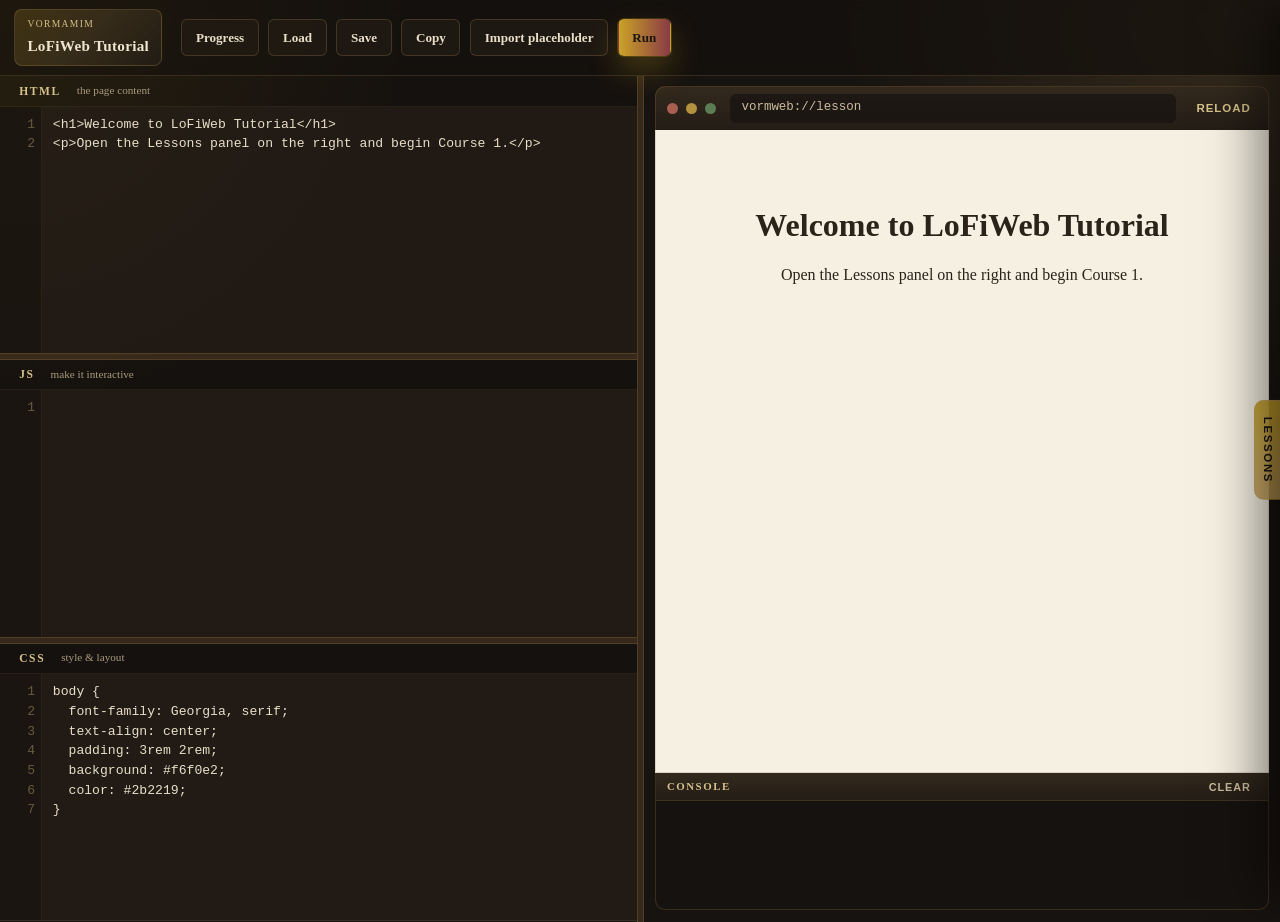
==== ide.html @ 04e34e6d "lofiwebtutorial: self-paced web dev course in a dark-academia IDE Rebuilds the LoFiWeb IDE as a comp" ====
<!DOCTYPE html>
<html lang="en">
<head>
  <meta charset="UTF-8" />
  <meta name="viewport" content="width=device-width, initial-scale=1.0" />
  <title>LoFiWeb Tutorial — the IDE</title>
  <meta name="description" content="The LoFiWeb Tutorial IDE: forty self-paced lessons beside three editors and a live VormWeb preview." />
  <link rel="stylesheet" href="css/style.css" />
</head>
<body class="lofi">
  <!-- ------------------------------------------------------- toolbar --- -->
  <header class="toolbar">
    <a class="brand mini" href="index.html" id="brandHome" title="Back to the landing page">
      <span class="brand-kicker">Vormamim</span>
      <strong>LoFiWeb Tutorial</strong>
    </a>
    <span class="spacer"></span>
    <a class="button button-secondary" href="progress.html" title="See your progress report">Progress</a>
    <button class="button button-secondary" id="loadBtn" title="Open a saved .html page">Load</button>
    <button class="button button-secondary" id="saveBtn" title="Download as a single .html file">Save</button>
    <button class="button button-secondary" id="copyBtn" title="Copy the whole page as one HTML file">Copy</button>
    <button class="button button-secondary" id="placeholderBtn" title="Insert a placeholder image">Import placeholder</button>
    <button class="button button-primary" id="runBtn" title="Refresh the preview (Ctrl+Enter)">Run</button>
    <input type="file" id="fileInput" accept=".html,text/html" hidden />
  </header>

  <!-- ---------------------------------------------------- workspace --- -->
  <main class="workspace" id="workspace">
    <!-- COLUMN 1: three editor rows -->
    <section class="editors" id="editors">
      <div class="editor-row" data-lang="html">
        <div class="editor-head"><span class="dot pink"></span><span class="label">HTML</span>
          <span class="spacer"></span><span class="hint">the page content</span></div>
        <div class="editor-wrap">
          <div class="gutter" id="gutter-html" aria-hidden="true"></div>
          <textarea id="ed-html" class="code-input" spellcheck="false" autocomplete="off" autocapitalize="off" wrap="soft"></textarea>
        </div>
      </div>

      <div class="row-divider" title="Drag to resize · double-click to reset"></div>

      <div class="editor-row" data-lang="js">
        <div class="editor-head"><span class="dot cyan"></span><span class="label">JS</span>
          <span class="spacer"></span><span class="hint">make it interactive</span></div>
        <div class="editor-wrap">
          <div class="gutter" id="gutter-js" aria-hidden="true"></div>
          <textarea id="ed-js" class="code-input" spellcheck="false" autocomplete="off" autocapitalize="off" wrap="soft"></textarea>
        </div>
      </div>

      <div class="row-divider" title="Drag to resize · double-click to reset"></div>

      <div class="editor-row" data-lang="css">
        <div class="editor-head"><span class="dot violet"></span><span class="label">CSS</span>
          <span class="spacer"></span><span class="hint">style &amp; layout</span></div>
        <div class="editor-wrap">
          <div class="gutter" id="gutter-css" aria-hidden="true"></div>
          <textarea id="ed-css" class="code-input" spellcheck="false" autocomplete="off" autocapitalize="off" wrap="soft"></textarea>
        </div>
      </div>
    </section>

    <!-- draggable divider -->
    <div class="divider" id="divider" title="Drag to resize · double-click to reset"></div>

    <!-- COLUMN 2: the fake "VormWeb" browser -->
    <section class="vormweb">
      <div class="vw-chrome">
        <span class="vw-dot red"></span><span class="vw-dot amber"></span><span class="vw-dot green"></span>
        <div class="vw-address"><span id="vwUrl">vormweb://lesson</span></div>
        <button class="vw-reload" id="reloadBtn" title="Reload preview">Reload</button>
      </div>
      <iframe id="preview" class="vw-screen" sandbox="allow-scripts allow-modals" title="VormWeb live preview"></iframe>
      <div class="vw-console">
        <div class="vw-console-head">
          <span class="label">Console</span>
          <span class="spacer"></span>
          <button id="consoleClear" title="Clear the console">Clear</button>
        </div>
        <div class="vw-console-body" id="consoleBody" aria-live="polite"></div>
      </div>
    </section>
  </main>

  <!-- ------------------------------------------- lessons slide-out --- -->
  <button class="rail-toggle" id="railToggle">Lessons</button>
  <aside class="rail" id="rail" aria-label="Lessons">
    <button class="rail-close" id="railClose" title="Close">Close</button>
    <p class="page-eyebrow">Course outline</p>
    <p class="nav-progress" id="railProgress"></p>
    <nav id="lessonNav" aria-label="Lessons"></nav>
  </aside>

  <!-- ------------------------------------------------ tutor modal --- -->
  <div class="modal-backdrop" id="lessonModal" hidden>
    <div class="modal lesson-modal">
      <div class="modal-head">
        <h2 id="lmTitle">Lesson</h2>
        <button class="rail-close" id="lmClose" title="Close">Close</button>
      </div>
      <p class="lm-goal" id="lmGoal"></p>
      <div class="lm-page" id="lmPage"></div>
      <div class="lm-checks" id="lmChecks" hidden>
        <h3>Your task checklist</h3>
        <ul id="lmCheckList"></ul>
        <p class="lm-note" id="lmNote" hidden></p>
      </div>
      <div class="lm-footer">
        <div class="lm-actions">
          <button class="button button-secondary" id="lmLoad" hidden>Load example</button>
          <button class="button button-primary" id="lmCheckBtn" hidden>Check my work</button>
        </div>
        <div class="lm-nav">
          <button class="button button-secondary" id="lmBack">Back</button>
          <span class="lm-count" id="lmCount"></span>
          <button class="button button-primary" id="lmNext">Next</button>
        </div>
      </div>
    </div>
  </div>

  <!-- ------------------------------------------- placeholder modal --- -->
  <div class="modal-backdrop" id="phModal" hidden>
    <div class="modal">
      <div class="modal-head">
        <h2>Import a placeholder</h2>
        <button class="rail-close" id="phClose" title="Close">Close</button>
      </div>
      <p class="modal-sub">For practice pages. Click one to drop an <code>&lt;img&gt;</code> into your HTML.</p>
      <div class="ph-grid" id="phGrid"></div>
    </div>
  </div>

  <div class="toast" id="toast" hidden></div>

  <script src="js/common.js"></script>
  <script src="js/placeholders.js"></script>
  <script src="js/lessons.js"></script>
  <script src="js/progress.js"></script>
  <script src="js/app.js"></script>
</body>
</html>
---- css/style.css ----
/* ============================================================================
   LoFiWeb Tutorial — dark academia theme for the Vormamim tutorial IDE
   Design tokens adopted from the Vormamim "CrashCoursePython" house style.
   ========================================================================== */

:root {
  --bg: #171310;
  --bg-strong: #221b14;
  --panel: rgba(36, 29, 22, 0.82);
  --panel-2: rgba(33, 26, 20, 0.84);
  --panel-border: rgba(148, 106, 58, 0.30);
  --cyan-line: rgba(197, 160, 90, 0.18);
  --ink: #e9dfc9;
  --muted: #a99a7f;
  --muted-2: #cbbc9d;
  --accent: #c9a227;
  --accent-2: #8a3b44;
  --cyan: #d6c28a;
  --cyan-strong: #c5a05a;
  --pink-soft: #d8b656;
  --ok: #7a9a6d;
  --err: #c96a5a;
  --shadow: 0 18px 40px rgba(0, 0, 0, 0.38);
  --mono: "SFMono-Regular", Consolas, "Liberation Mono", Menlo, monospace;
}

* { box-sizing: border-box; }
html { scroll-behavior: smooth; }

body {
  margin: 0;
  min-height: 100vh;
  background:
    radial-gradient(circle at top left, rgba(201, 162, 39, 0.20), transparent 26%),
    radial-gradient(circle at top right, rgba(197, 160, 90, 0.18), transparent 28%),
    linear-gradient(180deg, rgba(23, 19, 16, 0.68) 0%, rgba(23, 19, 16, 0.96) 100%);
  background-color: var(--bg);
  background-attachment: fixed;
  color: var(--ink);
  font-family: Georgia, "Palatino Linotype", "Book Antiqua", serif;
  line-height: 1.6;
}

a { color: var(--accent); }

/* ---------------------------------------------------------------- shell --- */
.app-shell {
  display: grid;
  grid-template-columns: 290px minmax(0, 1fr);
  min-height: 100vh;
}

/* ------------------------------------------------------------- sidebar --- */
.sidebar {
  position: sticky;
  top: 0;
  align-self: start;
  height: 100vh;
  overflow-y: auto;
  padding: 1.5rem 1.1rem 2.5rem;
  border-right: 1px solid var(--cyan-line);
  background: linear-gradient(180deg, rgba(36, 29, 22, 0.96), rgba(20, 16, 13, 0.92));
  backdrop-filter: blur(12px);
}

.brand {
  display: block;
  margin-bottom: 1.4rem;
  padding: 0.95rem;
  border-radius: 8px;
  border: 1px solid rgba(197, 160, 90, 0.22);
  background: linear-gradient(135deg, rgba(201, 162, 39, 0.20), rgba(197, 160, 90, 0.16), rgba(36, 29, 22, 0.92));
  color: #efe6d0;
  text-decoration: none;
  box-shadow: 0 0 0 1px rgba(201, 162, 39, 0.18), var(--shadow);
}
.brand-kicker {
  display: block;
  margin-bottom: 0.3rem;
  color: var(--cyan);
  font-size: 0.68rem;
  text-transform: uppercase;
  letter-spacing: 0.14em;
}
.brand strong { font-size: 1.05rem; letter-spacing: 0.02em; }

.nav-progress {
  margin: 0 0 1.2rem;
  font-size: 0.72rem;
  color: var(--muted);
  text-transform: uppercase;
  letter-spacing: 0.12em;
}

.lesson-group + .lesson-group { margin-top: 0.9rem; }
.lesson-group {
  border: 1px solid rgba(197, 160, 90, 0.14);
  border-radius: 8px;
  background: rgba(36, 29, 22, 0.72);
}
.lesson-group[open] {
  border-color: rgba(201, 162, 39, 0.42);
  background: rgba(41, 33, 25, 0.92);
}
.lesson-group summary {
  cursor: pointer;
  list-style: none;
  padding: 0.6rem 0.8rem;
  color: var(--ink);
  font-size: 0.86rem;
  font-weight: 700;
  text-transform: uppercase;
  letter-spacing: 0.08em;
}
.lesson-group summary::-webkit-details-marker { display: none; }
.lesson-group summary::after { content: "+"; float: right; color: var(--cyan); font-weight: 700; }
.lesson-group[open] summary::after { content: "-"; }
.lesson-group .group-sub {
  display: block;
  margin-top: 0.2rem;
  font-size: 0.66rem;
  font-weight: 500;
  letter-spacing: 0.04em;
  text-transform: none;
  color: var(--muted);
}
.lesson-links { padding: 0.15rem 0.35rem 0.4rem; }

.lesson-link {
  display: flex;
  gap: 0.5rem;
  align-items: baseline;
  margin-bottom: 0.14rem;
  padding: 0.45rem 0.7rem;
  border-radius: 8px;
  border: 1px solid transparent;
  color: var(--muted-2);
  text-decoration: none;
  font-size: 0.9rem;
  cursor: pointer;
  transition: background-color 120ms ease, border-color 120ms ease;
}
.lesson-link:hover {
  background: rgba(201, 162, 39, 0.12);
  border-color: rgba(197, 160, 90, 0.22);
}
.lesson-link .code {
  font-family: var(--mono);
  font-size: 0.74rem;
  color: var(--cyan);
  min-width: 1.6rem;
}
.lesson-link.active {
  background: linear-gradient(90deg, rgba(201, 162, 39, 0.95), rgba(197, 160, 90, 0.85));
  color: #1b1610;
  font-weight: 600;
}
.lesson-link.active .code { color: #1b1610; }
.lesson-link.done::after {
  content: "done"; margin-left: auto; color: var(--ok);
  font-size: 0.66rem; letter-spacing: 0.1em; text-transform: uppercase;
}
.lesson-link.active.done::after { color: #1b1610; }

/* --------------------------------------------------------------- main --- */
.main {
  display: grid;
  grid-template-rows: auto minmax(0, 1fr);
  min-width: 0;
  height: 100vh;
}

.topbar {
  display: flex;
  align-items: center;
  gap: 0.75rem;
  padding: 0.7rem 1.1rem;
  border-bottom: 1px solid var(--cyan-line);
  background: rgba(20, 16, 13, 0.55);
  backdrop-filter: blur(3px);
}
.topbar .eyebrow {
  margin: 0;
  color: var(--cyan);
  font-size: 0.68rem;
  font-weight: 700;
  text-transform: uppercase;
  letter-spacing: 0.15em;
}
.topbar h1 { margin: 0; font-size: 1.05rem; font-weight: 700; }
.topbar .spacer { flex: 1; }

/* buttons */
.button {
  display: inline-flex;
  align-items: center;
  justify-content: center;
  gap: 0.4rem;
  padding: 0.55rem 1rem;
  border-radius: 6px;
  border: 1px solid transparent;
  font: inherit;
  font-weight: 700;
  font-size: 0.85rem;
  text-decoration: none;
  cursor: pointer;
  white-space: nowrap;
}
.button-primary {
  background: linear-gradient(90deg, #c9a227, #8a3b44);
  color: #1b1610;
  box-shadow: 0 0 0 1px rgba(201, 162, 39, 0.22), 0 14px 30px rgba(201, 162, 39, 0.28);
}
.button-secondary {
  background: rgba(36, 29, 22, 0.70);
  color: var(--ink);
  border-color: rgba(197, 160, 90, 0.22);
}
.button:disabled { opacity: 0.5; cursor: not-allowed; }

/* -------------------------------------------------------- IDE (centre) --- */
.ide {
  display: grid;
  grid-template-rows: 1fr 1fr;
  gap: 0.6rem;
  padding: 0.8rem 1.1rem 1.1rem;
  min-height: 0;
}

.pane {
  display: flex;
  flex-direction: column;
  min-height: 0;
  border: 1px solid var(--panel-border);
  border-radius: 10px;
  background: var(--panel);
  box-shadow: 0 0 0 1px rgba(197, 160, 90, 0.08), var(--shadow);
  overflow: hidden;
}
.pane-head {
  display: flex;
  align-items: center;
  gap: 0.6rem;
  padding: 0.45rem 0.75rem;
  border-bottom: 1px solid var(--cyan-line);
  background: rgba(20, 16, 13, 0.5);
}
.pane-head .dot { width: 9px; height: 9px; border-radius: 50%; }
.dot.pink { background: var(--accent); }
.dot.cyan { background: var(--cyan-strong); }
.pane-head .label {
  font-size: 0.7rem;
  font-weight: 700;
  text-transform: uppercase;
  letter-spacing: 0.14em;
  color: var(--cyan);
}
.pane-head .spacer { flex: 1; }
.pane-head .hint { font-size: 0.72rem; color: var(--muted); }

/* compact buttons that live in the code pane header (left-aligned so the
   right-hand theory slide-out never covers them) */
.pane-btn {
  display: inline-flex;
  align-items: center;
  gap: 0.3rem;
  padding: 0.32rem 0.7rem;
  border-radius: 6px;
  border: 1px solid rgba(197, 160, 90, 0.30);
  background: rgba(36, 29, 22, 0.75);
  color: var(--ink);
  font: inherit;
  font-size: 0.76rem;
  font-weight: 700;
  cursor: pointer;
  white-space: nowrap;
}
.pane-btn:hover { border-color: var(--accent); }
.pane-btn.run {
  border-color: transparent;
  background: linear-gradient(90deg, #c9a227, #8a3b44);
  color: #1b1610;
  box-shadow: 0 0 0 1px rgba(201, 162, 39, 0.22), 0 8px 18px rgba(201, 162, 39, 0.25);
}
.pane-btn:disabled { opacity: 0.5; cursor: not-allowed; }

#editor {
  flex: 1;
  width: 100%;
  min-height: 0;
  resize: none;
  border: 0;
  padding: 0.8rem 0.9rem;
  background: transparent;
  color: var(--ink);
  font-family: var(--mono);
  font-size: 0.92rem;
  line-height: 1.5;
  tab-size: 2;
}
#editor:focus { outline: none; }
#editor::selection { background: rgba(201, 162, 39, 0.35); }

.terminal {
  flex: 1;
  min-height: 0;
  overflow: auto;
  padding: 0.6rem 0.8rem;
  font-family: var(--mono);
  font-size: 0.85rem;
}
.terminal .muted { color: var(--muted); }
.terminal .err { color: var(--err); white-space: pre-wrap; }
.terminal .ok { color: var(--ok); }
.terminal .meta { color: var(--cyan); margin-bottom: 0.5rem; }

/* results table */
.result-table { border-collapse: collapse; width: 100%; font-size: 0.82rem; }
.result-table th, .result-table td {
  padding: 0.32rem 0.6rem;
  text-align: left;
  border-bottom: 1px solid rgba(148, 106, 58, 0.18);
  white-space: nowrap;
}
.result-table th {
  position: sticky;
  top: 0;
  background: rgba(41, 33, 25, 0.98);
  color: var(--cyan);
  text-transform: uppercase;
  font-size: 0.68rem;
  letter-spacing: 0.08em;
}
.result-table tbody tr:nth-child(even) { background: rgba(255, 255, 255, 0.03); }
.result-table tbody tr:hover { background: rgba(201, 162, 39, 0.10); }

.dialect-hint {
  margin: 0 0 0.6rem;
  padding: 0.5rem 0.7rem;
  border-left: 3px solid var(--cyan-strong);
  background: rgba(197, 160, 90, 0.08);
  color: var(--muted-2);
  border-radius: 4px;
}
.dialect-hint code { color: var(--cyan); }

/* ------------------------------------------------- right slide-out panel --- */
.rail-toggle {
  position: fixed;
  top: 50%;
  right: 0;
  transform: translateY(-50%);
  z-index: 30;
  writing-mode: vertical-rl;
  padding: 1rem 0.4rem;
  border: 1px solid rgba(197, 160, 90, 0.3);
  border-right: 0;
  border-radius: 10px 0 0 10px;
  background: linear-gradient(180deg, rgba(201, 162, 39, 0.9), rgba(197, 160, 90, 0.85));
  color: #1b1610;
  font-weight: 800;
  letter-spacing: 0.14em;
  text-transform: uppercase;
  font-size: 0.72rem;
  cursor: pointer;
}

.rail {
  position: fixed;
  top: 0;
  right: 0;
  z-index: 40;
  width: min(460px, 92vw);
  height: 100vh;
  overflow-y: auto;
  padding: 1.4rem 1.3rem 3rem;
  border-left: 1px solid rgba(197, 160, 90, 0.22);
  background: linear-gradient(180deg, rgba(41, 33, 25, 0.98), rgba(23, 19, 16, 0.98));
  box-shadow: -20px 0 50px rgba(0, 0, 0, 0.5);
  transform: translateX(100%);
  transition: transform 220ms ease;
}
.rail.open { transform: translateX(0); }

.rail-close {
  position: absolute;
  top: 1rem;
  right: 1rem;
  padding: 0.35rem 0.8rem;
  border-radius: 6px;
  border: 1px solid rgba(197, 160, 90, 0.3);
  background: rgba(36, 29, 22, 0.8);
  color: var(--ink);
  font-size: 0.72rem;
  font-weight: 700;
  letter-spacing: 0.08em;
  text-transform: uppercase;
  cursor: pointer;
}

.rail .page-eyebrow {
  margin: 0 0 0.3rem;
  color: var(--cyan);
  font-size: 0.7rem;
  font-weight: 700;
  text-transform: uppercase;
  letter-spacing: 0.15em;
}
.rail h2 { margin: 0 0 0.2rem; font-size: 1.35rem; line-height: 1.15; }
.rail .outcomes {
  margin: 0.2rem 0 1rem;
  font-size: 0.72rem;
  color: var(--pink-soft);
  letter-spacing: 0.04em;
}

.card {
  margin-bottom: 1.1rem;
  padding: 1rem 1.05rem;
  border: 1px solid var(--panel-border);
  border-radius: 12px;
  background: var(--panel-2);
  box-shadow: 0 0 0 1px rgba(197, 160, 90, 0.08), 0 8px 24px rgba(0, 0, 0, 0.24);
}
.card > h3 {
  margin: 0 0 0.6rem;
  font-size: 0.72rem;
  text-transform: uppercase;
  letter-spacing: 0.14em;
  color: var(--pink-soft);
}
.theory p { margin: 0 0 0.7rem; color: var(--muted-2); }
.theory ul, .theory ol { margin: 0 0 0.8rem; padding-left: 1.2rem; color: var(--muted-2); }
.theory li { margin-bottom: 0.3rem; }
.theory code, .rail code {
  font-family: var(--mono);
  font-size: 0.86em;
  padding: 0.05rem 0.3rem;
  border-radius: 4px;
  background: rgba(197, 160, 90, 0.12);
  color: var(--cyan);
}
.theory pre {
  margin: 0 0 0.8rem;
  padding: 0.7rem 0.8rem;
  overflow-x: auto;
  border-radius: 8px;
  border: 1px solid var(--cyan-line);
  background: rgba(20, 16, 13, 0.8);
}
.theory pre code { background: none; padding: 0; color: var(--ink); }
.theory .keyword { color: var(--accent); font-weight: 700; }

/* runnable worked example: code block + "Try it" button */
.code-example { margin: 0 0 0.9rem; }
.code-example pre { margin-bottom: 0; border-bottom-left-radius: 0; border-bottom-right-radius: 0; }
.try-btn {
  display: inline-flex;
  align-items: center;
  gap: 0.35rem;
  padding: 0.4rem 0.8rem;
  border: 1px solid var(--cyan-line);
  border-top: 0;
  border-radius: 0 0 8px 8px;
  background: rgba(197, 160, 90, 0.10);
  color: var(--cyan);
  font: inherit;
  font-size: 0.78rem;
  font-weight: 700;
  cursor: pointer;
  transition: background 120ms ease, color 120ms ease;
}
.try-btn:hover { background: linear-gradient(90deg, #c9a227, #8a3b44); color: #1b1610; border-color: transparent; }
.try-btn.ran { background: rgba(122, 154, 109, 0.18); color: var(--ok); }

/* a small "step" chip authors can use in theory via **Step 1** style headings */
.theory .step {
  display: inline-block;
  margin: 0.2rem 0;
  padding: 0.1rem 0.5rem;
  border-radius: 6px;
  background: rgba(201, 162, 39, 0.16);
  color: var(--pink-soft);
  font-size: 0.7rem;
  font-weight: 700;
  text-transform: uppercase;
  letter-spacing: 0.08em;
}
.theory table.spec { border-collapse: collapse; width: 100%; margin: 0 0 0.8rem; font-size: 0.82rem; }
.theory table.spec th, .theory table.spec td {
  border: 1px solid var(--cyan-line);
  padding: 0.3rem 0.5rem;
  text-align: left;
}
.theory table.spec th { color: var(--cyan); background: rgba(197, 160, 90, 0.08); }

/* MCQ */
.mcq .q { margin: 0 0 0.7rem; font-weight: 600; }
.mcq-option {
  display: block;
  width: 100%;
  text-align: left;
  margin-bottom: 0.5rem;
  padding: 0.6rem 0.8rem;
  border-radius: 8px;
  border: 1px solid rgba(197, 160, 90, 0.2);
  background: rgba(36, 29, 22, 0.7);
  color: var(--ink);
  font: inherit;
  cursor: pointer;
  transition: border-color 120ms ease, background 120ms ease;
}
.mcq-option:hover { border-color: var(--accent); }
.mcq-option.correct { border-color: var(--ok); background: rgba(122, 154, 109, 0.14); }
.mcq-option.wrong { border-color: var(--err); background: rgba(201, 106, 90, 0.14); }
.mcq-option:disabled { cursor: default; }
.mcq-feedback {
  margin-top: 0.5rem;
  padding: 0.6rem 0.8rem;
  border-radius: 8px;
  font-size: 0.86rem;
  display: none;
}
.mcq-feedback.show { display: block; }
.mcq-feedback.good { background: rgba(122, 154, 109, 0.12); color: var(--ok); }
.mcq-feedback.bad { background: rgba(201, 106, 90, 0.12); color: var(--err); }

/* Task */
.task .prompt { color: var(--muted-2); }
.task .nudge {
  margin: 0.6rem 0;
  padding: 0.6rem 0.8rem;
  border-left: 3px solid var(--accent);
  background: rgba(201, 162, 39, 0.08);
  border-radius: 4px;
  font-size: 0.85rem;
  color: var(--muted-2);
}
.task-actions { display: flex; gap: 0.5rem; flex-wrap: wrap; margin-top: 0.6rem; }
.task .expected { display: none; margin-top: 0.8rem; }
.task .expected.show { display: block; }
.task .expected h4 {
  margin: 0 0 0.4rem;
  font-size: 0.7rem;
  text-transform: uppercase;
  letter-spacing: 0.1em;
  color: var(--cyan);
}

/* ------------------------------------------------------------ loader --- */
.loader {
  position: fixed;
  inset: 0;
  z-index: 100;
  display: flex;
  align-items: center;
  justify-content: center;
  flex-direction: column;
  gap: 1rem;
  background: rgba(23, 19, 16, 0.96);
  color: var(--muted);
}
.loader.hidden { display: none; }
.loader .ring {
  width: 44px; height: 44px;
  border: 3px solid rgba(197, 160, 90, 0.25);
  border-top-color: var(--accent);
  border-radius: 50%;
  animation: spin 0.9s linear infinite;
}
@keyframes spin { to { transform: rotate(360deg); } }

/* ------------------------------------------------------------ responsive --- */
@media (max-width: 900px) {
  .app-shell { grid-template-columns: 1fr; }
  .sidebar {
    position: static;
    height: auto;
    border-right: 0;
    border-bottom: 1px solid var(--cyan-line);
  }
  .main { height: auto; }
  .ide { grid-template-rows: 280px 260px; }
}

/* ==========================================================================
   LoFiWeb — landing page, IDE workspace, tutorials
   ========================================================================== */
.dot.violet { background: var(--accent-2); }

/* ------------------------------------------------------ landing page --- */
body.landing { overflow: hidden; height: 100vh; }
.scene { position: fixed; inset: 0; z-index: 0; overflow: hidden; }
.scene .sky {
  position: absolute; inset: 0;
  background:
    radial-gradient(120% 80% at 50% 78%, rgba(201, 162, 39,0.35), transparent 60%),
    linear-gradient(180deg, #1d1710 0%, #2a2115 45%, #3a2d1c 60%, #171310 100%);
}
/* a warm pool of lamplight behind the wordmark */
.scene .sun {
  position: absolute; left: 50%; top: 38%;
  width: 620px; height: 620px; transform: translate(-50%, -50%);
  border-radius: 50%;
  background: radial-gradient(circle,
    rgba(216, 182, 86, 0.28) 0%,
    rgba(201, 162, 39, 0.12) 45%,
    transparent 70%);
}
/* faint ruled lines, like a ledger page */
.scene .grid {
  position: absolute; inset: 0;
  background-image: repeating-linear-gradient(180deg,
    transparent 0 46px,
    rgba(197, 160, 90, 0.07) 46px 47px);
}
/* drifting dust motes in the lamplight */
.scene .stars {
  position: absolute; inset: 0;
  background-image:
    radial-gradient(1px 1px at 20% 30%, rgba(236, 223, 180, 0.8), transparent),
    radial-gradient(1px 1px at 70% 20%, rgba(214, 194, 138, 0.7), transparent),
    radial-gradient(1px 1px at 40% 60%, rgba(236, 223, 180, 0.6), transparent),
    radial-gradient(1px 1px at 85% 45%, rgba(224, 199, 124, 0.7), transparent),
    radial-gradient(1px 1px at 55% 15%, rgba(236, 223, 180, 0.7), transparent);
  animation: twinkle 6s ease-in-out infinite alternate;
}
@keyframes twinkle { from { opacity: 0.4; } to { opacity: 0.9; } }

.landing-content {
  position: relative; z-index: 2;
  min-height: 100vh;
  display: flex; flex-direction: column; align-items: center; justify-content: center;
  text-align: center; padding: 2rem 1rem 5rem;
}
.landing-kicker {
  margin: 0 0 0.4rem; color: var(--cyan);
  text-transform: uppercase; letter-spacing: 0.42em; font-size: 0.82rem; font-weight: 700;
  text-shadow: 0 0 12px rgba(197, 160, 90,0.6);
}
.wordmark {
  margin: 0; font-weight: 700; letter-spacing: 0.02em;
  font-family: Georgia, "Palatino Linotype", "Book Antiqua", serif;
  font-size: clamp(2.6rem, 11vw, 7rem); line-height: 1.05;
  color: #ecdfb4;
  padding-bottom: 0.15em;
  border-bottom: 3px double rgba(138, 59, 68, 0.85);
  text-shadow: 0 2px 18px rgba(201, 162, 39, 0.25);
}
.landing-tagline {
  margin: 1rem 0 2rem; max-width: 40ch; color: var(--muted-2); font-size: 1.08rem;
}
.enter-row { display: flex; gap: 1rem; flex-wrap: wrap; justify-content: center; }
.enter-btn {
  position: relative; display: inline-flex; align-items: center; gap: 0.5rem;
  padding: 0.9rem 2rem; border-radius: 6px;
  background: #c9a227;
  color: #1b1610; font-weight: 700; font-size: 1.05rem; text-decoration: none;
  border: 1px solid rgba(236, 223, 180, 0.4);
  box-shadow: 0 8px 24px rgba(0, 0, 0, 0.35);
}
.enter-btn.alt {
  background: rgba(36, 29, 22, 0.85); color: #e9dfc9;
  border: 1px solid rgba(197, 160, 90, 0.5);
}
.enter-btn:hover { transform: translateY(-2px); background: #d8b656; }
.enter-btn.alt:hover { background: rgba(58, 45, 28, 0.9); }
.press-start {
  margin: 1.1rem 0 0; color: var(--cyan); font-size: 0.82rem;
  font-style: italic; letter-spacing: 0.18em;
}
.landing-features {
  list-style: none; display: flex; gap: 1.4rem; flex-wrap: wrap; justify-content: center;
  margin: 2.4rem 0 0; padding: 0; color: var(--muted); font-size: 0.9rem;
}
.landing-footer {
  position: fixed; bottom: 0; left: 0; right: 0; z-index: 2;
  padding: 0.9rem; text-align: center; color: var(--muted);
  font-size: 0.78rem; background: linear-gradient(180deg, transparent, rgba(23, 19, 16,0.9));
}
@media (prefers-reduced-motion: reduce) {
  .scene .sun, .scene .grid, .scene .stars, .wordmark, .enter-btn, .press-start { animation: none; }
}

/* ------------------------------------------------------- IDE: shell --- */
body.lofi { height: 100vh; overflow: hidden; }
.toolbar {
  display: flex; align-items: center; gap: 0.6rem;
  padding: 0.55rem 0.9rem;
  border-bottom: 1px solid var(--cyan-line);
  background: rgba(20, 16, 13,0.75); backdrop-filter: blur(6px);
}
.brand.mini { margin: 0; padding: 0.4rem 0.75rem; box-shadow: none; }
.brand.mini .brand-kicker { font-size: 0.6rem; margin-bottom: 0.1rem; }
.brand.mini strong { font-size: 0.95rem; }
.toolbar .button { padding: 0.45rem 0.85rem; font-size: 0.82rem; }

.workspace {
  display: grid;
  grid-template-columns: var(--col1, 1fr) 7px 1fr;
  height: calc(100vh - 3.4rem);
  min-height: 0;
}

/* column 1: three editor rows */
.editors { display: flex; flex-direction: column; min-width: 0; min-height: 0; }
.editor-row {
  flex: 1 1 0; display: flex; flex-direction: column; min-height: 0;
}
.editor-row:last-child { border-bottom: 1px solid var(--cyan-line); }
.editor-head {
  display: flex; align-items: center; gap: 0.5rem;
  padding: 0.35rem 0.7rem; background: rgba(20, 16, 13,0.5);
  border-bottom: 1px solid rgba(148, 106, 58,0.14);
}
.editor-head .label { font-size: 0.72rem; font-weight: 800; letter-spacing: 0.14em; color: var(--cyan); text-transform: uppercase; }
.editor-head .hint { font-size: 0.7rem; color: var(--muted); }
.editor-wrap { position: relative; flex: 1 1 0; min-height: 0; display: flex; overflow: hidden; background: var(--panel); }
.gutter {
  flex: none; width: 2.6rem; padding: 0.5rem 0.35rem 0.5rem 0;
  text-align: right; overflow: hidden;
  font-family: var(--mono); font-size: 0.82rem; line-height: 1.5;
  color: rgba(214, 194, 138,0.4);
  background: rgba(20, 16, 13,0.5); border-right: 1px solid rgba(148, 106, 58,0.14);
  user-select: none; white-space: pre;
}
.code-input {
  flex: 1 1 auto; min-width: 0; resize: none; border: 0; margin: 0;
  padding: 0.5rem 0.7rem; overflow: auto;
  white-space: pre-wrap; overflow-wrap: break-word;
  background: transparent; color: var(--ink);
  font-family: var(--mono); font-size: 0.82rem; line-height: 1.5; tab-size: 2;
}
.code-input:focus { outline: none; }
.code-input::selection { background: rgba(201, 162, 39,0.35); }

/* draggable divider */
.divider {
  cursor: col-resize; background: rgba(148, 106, 58,0.25);
  border-left: 1px solid var(--cyan-line); border-right: 1px solid var(--cyan-line);
  transition: background 120ms ease;
}
.divider:hover, .divider.dragging { background: linear-gradient(180deg, #c9a227, #c5a05a); }

/* draggable row dividers between the three editors */
.row-divider {
  flex: none; height: 7px; cursor: row-resize;
  background: rgba(148, 106, 58,0.25);
  border-top: 1px solid var(--cyan-line); border-bottom: 1px solid var(--cyan-line);
  transition: background 120ms ease;
  touch-action: none;
}
.row-divider:hover, .row-divider.dragging { background: linear-gradient(90deg, #c9a227, #c5a05a); }

/* column 2: the VormWeb fake browser */
.vormweb { display: flex; flex-direction: column; min-width: 0; min-height: 0; padding: 0.6rem 0.7rem 0.7rem; }
.vw-chrome {
  display: flex; align-items: center; gap: 0.5rem;
  padding: 0.45rem 0.7rem; border-radius: 10px 10px 0 0;
  background: linear-gradient(180deg, #33291d, #241d16);
  border: 1px solid var(--panel-border); border-bottom: 0;
}
.vw-dot { width: 11px; height: 11px; border-radius: 50%; }
.vw-dot.red { background: #a85f52; } .vw-dot.amber { background: #b3913f; } .vw-dot.green { background: #5c7d54; }
.vw-address {
  flex: 1; display: flex; align-items: center; gap: 0.4rem;
  margin: 0 0.4rem; padding: 0.3rem 0.7rem; border-radius: 6px;
  background: rgba(23, 19, 16,0.75); color: var(--muted-2);
  font-family: var(--mono); font-size: 0.78rem;
}
.vw-reload {
  border: 0; background: none; color: var(--cyan); cursor: pointer;
  font-size: 0.72rem; font-weight: 700; letter-spacing: 0.08em; text-transform: uppercase;
}
.vw-screen {
  flex: 1 1 auto; min-height: 0; width: 100%;
  border: 1px solid var(--panel-border); border-top: 0;
  background: #ffffff;
}

/* the small console under the preview */
.vw-console {
  flex: none; display: flex; flex-direction: column;
  border: 1px solid var(--panel-border); border-top: 0;
  border-radius: 0 0 10px 10px; overflow: hidden;
  background: rgba(23, 19, 16,0.85);
}
.vw-console-head {
  display: flex; align-items: center; gap: 0.5rem;
  padding: 0.3rem 0.7rem;
  background: linear-gradient(180deg, #33291d, #241d16);
  border-bottom: 1px solid rgba(148, 106, 58,0.14);
}
.vw-console-head .spacer { flex: 1; }
.vw-console-head .label {
  font-size: 0.68rem; font-weight: 800; letter-spacing: 0.14em;
  color: var(--cyan); text-transform: uppercase;
}
.vw-console-head button {
  border: 0; background: none; color: var(--muted-2); cursor: pointer;
  font-size: 0.68rem; font-weight: 700; letter-spacing: 0.08em; text-transform: uppercase;
}
.vw-console-head button:hover { color: var(--cyan); }
.vw-console-body {
  height: 108px; overflow-y: auto; padding: 0.35rem 0.7rem;
  font-family: var(--mono); font-size: 0.76rem; line-height: 1.5;
}
.vw-console-body .entry { white-space: pre-wrap; overflow-wrap: break-word; color: var(--ink); }
.vw-console-body .entry.warn { color: #b3913f; }
.vw-console-body .entry.error { color: #a85f52; }
.vw-console-body .entry.muted { color: var(--muted); font-style: italic; }

/* tabbed cheat-sheet rail */
.rail .tabs { display: grid; grid-template-columns: repeat(3, 1fr); gap: 0.35rem; margin: 0.3rem 0 1rem; }
.tab {
  flex: 1; padding: 0.5rem 0.4rem; border-radius: 8px;
  border: 1px solid rgba(197, 160, 90,0.2); background: rgba(36, 29, 22,0.7);
  color: var(--ink); font: inherit; font-weight: 700; font-size: 0.82rem; cursor: pointer;
}
.tab.active { background: linear-gradient(90deg, #c9a227, #c5a05a); color: #1b1610; border-color: transparent; }
.cheat-card {
  margin-bottom: 0.9rem; padding: 0.8rem 0.9rem;
  border: 1px solid var(--panel-border); border-radius: 10px; background: var(--panel-2);
}
.cheat-card h4 { margin: 0 0 0.35rem; color: var(--pink-soft); font-size: 0.9rem; }
.cheat-card p { margin: 0 0 0.5rem; color: var(--muted-2); font-size: 0.86rem; }
.cheat-card pre {
  margin: 0; padding: 0.6rem 0.7rem; overflow-x: auto;
  border-radius: 8px; border: 1px solid var(--cyan-line); background: rgba(20, 16, 13,0.8);
  font-family: var(--mono); font-size: 0.8rem; color: var(--ink);
}
.cheat-card .keyword { color: var(--accent); font-weight: 700; }
.copy-mini {
  margin-top: 0.4rem; padding: 0.28rem 0.7rem; border-radius: 6px;
  border: 1px solid var(--cyan-line); background: rgba(197, 160, 90,0.1);
  color: var(--cyan); font: inherit; font-size: 0.74rem; font-weight: 700; cursor: pointer;
}
.copy-mini:hover { background: linear-gradient(90deg,#c9a227,#8a3b44); color: #1b1610; border-color: transparent; }

/* placeholder modal */
.modal-backdrop {
  position: fixed; inset: 0; z-index: 60; display: flex; align-items: center; justify-content: center;
  background: rgba(16, 13, 10,0.75); backdrop-filter: blur(4px); padding: 1rem;
}
.modal-backdrop[hidden] { display: none; }
.modal {
  width: min(720px, 96vw); max-height: 88vh; overflow-y: auto;
  padding: 1.2rem 1.3rem 1.5rem; border-radius: 14px;
  border: 1px solid var(--panel-border); background: linear-gradient(180deg, rgba(43, 34, 26,0.98), rgba(23, 19, 16,0.98));
  box-shadow: var(--shadow);
}
.modal-head { display: flex; align-items: center; justify-content: space-between; }
.modal-head h2 { margin: 0; font-size: 1.2rem; }
.modal-sub { margin: 0.3rem 0 1rem; color: var(--muted); font-size: 0.86rem; }
.ph-grid { display: grid; grid-template-columns: repeat(auto-fill, minmax(140px, 1fr)); gap: 0.8rem; }
.ph-item {
  cursor: pointer; padding: 0.5rem; border-radius: 10px;
  border: 1px solid var(--cyan-line); background: rgba(33, 26, 20,0.85); text-align: center;
  transition: border-color 120ms ease, transform 120ms ease;
}
.ph-item:hover { border-color: var(--accent); transform: translateY(-2px); }
.ph-item img { width: 100%; height: 84px; object-fit: contain; border-radius: 6px; background: #fff; }
.ph-item span { display: block; margin-top: 0.4rem; font-size: 0.76rem; color: var(--muted-2); }

/* toast */
.toast {
  position: fixed; bottom: 1.2rem; left: 50%; transform: translateX(-50%); z-index: 80;
  padding: 0.6rem 1.1rem; border-radius: 6px;
  background: linear-gradient(90deg, #c9a227, #8a3b44); color: #1b1610;
  font-weight: 700; font-size: 0.85rem; box-shadow: var(--shadow);
}
.toast[hidden] { display: none; }

/* ------------------------------------------------------- tutorials --- */
body.tutorials-page { height: 100vh; overflow: hidden; }
.tut-shell { display: grid; grid-template-columns: 280px minmax(0,1fr); height: 100vh; }
.tut-main { overflow-y: auto; padding: 1.6rem clamp(1rem, 3vw, 2.5rem) 4rem; }
.tut-main .page-header { padding: 0.5rem 0 1.2rem; }
.tut-main h1 { margin: 0.2rem 0; font-size: clamp(1.6rem, 3.5vw, 2.4rem); }
.tut-intro { color: var(--muted-2); max-width: 62ch; }
.tut-step {
  margin: 1.3rem 0; padding: 1.1rem 1.2rem;
  border: 1px solid var(--panel-border); border-radius: 12px; background: var(--panel-2);
  box-shadow: 0 8px 24px rgba(0,0,0,0.24);
}
.tut-step h3 { margin: 0 0 0.6rem; color: var(--cyan); }
.tut-step p { color: var(--muted-2); }
.tut-step pre {
  margin: 0.4rem 0; padding: 0.7rem 0.8rem; overflow-x: auto; border-radius: 8px;
  border: 1px solid var(--cyan-line); background: rgba(20, 16, 13,0.8);
  font-family: var(--mono); font-size: 0.82rem; color: var(--ink);
}
.tut-step .keyword { color: var(--accent); font-weight: 700; }
.tut-actions { display: flex; gap: 0.5rem; flex-wrap: wrap; margin-top: 0.6rem; }
.tut-result {
  display: none; margin-top: 0.7rem; width: 100%; height: 200px;
  border: 1px solid var(--panel-border); border-radius: 8px; background: #fff;
}
.tut-result.show { display: block; }
.tut-nav a.lesson-link { cursor: pointer; }
.tut-code { margin: 0.5rem 0; }
.tut-code .step {
  display: inline-block; margin-bottom: 0.25rem;
  padding: 0.1rem 0.55rem; border-radius: 6px;
  background: rgba(197, 160, 90,0.14); color: var(--cyan);
  font-size: 0.66rem; font-weight: 800; letter-spacing: 0.1em; text-transform: uppercase;
}

/* ------------------------------------------------- lessons & tutor modal --- */
.rail { width: min(420px, 92vw); }
#lessonNav { margin-top: 0.4rem; }

.lesson-modal {
  width: min(680px, 94vw);
  max-height: 88vh;
  display: flex;
  flex-direction: column;
}
.lm-goal {
  margin: 0.2rem 0 0.8rem; color: var(--cyan);
  font-style: italic; font-size: 0.92rem;
}
.lm-page {
  flex: 1 1 auto; min-height: 0; overflow-y: auto;
  padding: 0.2rem 0.2rem 0.6rem;
  font-size: 0.95rem;
}
.lm-page h3 { margin: 0.2rem 0 0.5rem; color: var(--pink-soft); font-size: 1.02rem; }
.lm-page pre {
  margin: 0.6rem 0; padding: 0.65rem 0.8rem; overflow-x: auto;
  border: 1px solid var(--panel-border); border-radius: 8px;
  background: rgba(20, 16, 13, 0.8);
}
.lm-page code { font-family: var(--mono); font-size: 0.84rem; color: var(--ink); }
.lm-page p code, .lm-page li code {
  background: rgba(197, 160, 90, 0.14); border-radius: 4px; padding: 0 0.3em;
  color: var(--pink-soft);
}
.lm-page ul, .lm-page ol { padding-left: 1.3rem; }
.lm-page li { margin: 0.2rem 0; }

.lm-checks { border-top: 1px solid var(--cyan-line); padding-top: 0.6rem; }
.lm-checks h3 {
  margin: 0 0 0.4rem; font-size: 0.74rem; color: var(--cyan);
  text-transform: uppercase; letter-spacing: 0.12em;
}
.lm-checks ul { list-style: none; margin: 0 0 0.5rem; padding: 0; max-height: 60vh; overflow-y: auto; }
.lm-checks li {
  padding: 0.28rem 0.5rem; margin-bottom: 0.2rem;
  border-radius: 6px; font-size: 0.88rem;
  border: 1px solid rgba(197, 160, 90, 0.14);
  color: var(--muted-2);
}
.lm-checks li.pass {
  border-color: rgba(122, 154, 109, 0.5);
  background: rgba(122, 154, 109, 0.12);
  color: #b9cbae;
}
.lm-checks li.pass::before { content: "done "; color: var(--ok); font-size: 0.68rem; text-transform: uppercase; letter-spacing: 0.08em; }
.lm-checks li.fail::before { content: "to do "; color: var(--muted); font-size: 0.68rem; text-transform: uppercase; letter-spacing: 0.08em; }
.lm-note { margin: 0.4rem 0 0; font-size: 0.82rem; color: var(--pink-soft); font-style: italic; }

.lm-footer {
  display: flex; align-items: center; justify-content: space-between;
  gap: 0.8rem; flex-wrap: wrap;
  border-top: 1px solid var(--cyan-line);
  padding-top: 0.7rem; margin-top: 0.7rem;
}
.lm-actions { display: flex; gap: 0.5rem; }
.lm-nav { display: flex; align-items: center; gap: 0.7rem; margin-left: auto; }
.lm-count { font-size: 0.8rem; color: var(--muted); font-variant-numeric: tabular-nums; }

.lesson-complete-banner {
  margin: 0.6rem 0 0; padding: 0.5rem 0.8rem;
  border: 1px solid rgba(122, 154, 109, 0.5); border-radius: 6px;
  background: rgba(122, 154, 109, 0.12); color: #b9cbae; font-size: 0.9rem;
}

/* status text on lesson rows */
.lesson-link .status {
  margin-left: auto; font-size: 0.64rem; letter-spacing: 0.1em;
  text-transform: uppercase; color: var(--muted);
}
.lesson-link .status.complete { color: var(--ok); }
.lesson-link .status.started { color: var(--pink-soft); }

/* --------------------------------------------------------- report page --- */
.report-main {
  max-width: 980px; margin: 0 auto; padding: 2rem 1.4rem 4rem;
}
.report-main h1 { margin: 0.2rem 0 0.6rem; }
.report-summary { color: var(--muted-2); margin: 0 0 1rem; }
.exam-banner {
  margin: 0 0 1.6rem; padding: 0.8rem 1rem;
  border: 1px solid rgba(201, 162, 39, 0.4); border-radius: 8px;
  background: rgba(201, 162, 39, 0.08);
}
.report-course { margin-bottom: 1.8rem; }
.report-course h2 { font-size: 1.05rem; color: var(--cyan); }
.report-table {
  width: 100%; border-collapse: collapse; font-size: 0.86rem;
}
.report-table th, .report-table td {
  text-align: left; padding: 0.4rem 0.6rem;
  border-bottom: 1px solid rgba(197, 160, 90, 0.14);
  vertical-align: top;
}
.report-table th {
  color: var(--cyan); font-size: 0.68rem;
  text-transform: uppercase; letter-spacing: 0.1em;
}
.report-table td.muted { color: var(--muted); }
.report-table td.status-done { color: var(--ok); }
.report-table td.status-started { color: var(--pink-soft); }
.report-table td.flagged { color: var(--err); font-size: 0.8rem; }
.report-danger {
  margin-top: 2.5rem; padding: 1rem;
  border: 1px solid rgba(201, 106, 90, 0.35); border-radius: 8px;
}
.report-danger h2 { margin: 0 0 0.3rem; font-size: 0.95rem; color: var(--err); }
.report-danger p { margin: 0 0 0.7rem; font-size: 0.85rem; color: var(--muted-2); }
.report-note { margin-top: 2rem; font-size: 0.82rem; color: var(--muted); font-style: italic; }

/* ----------------------------------------------------------- exam page --- */
.exam-timer {
  font-family: var(--mono); font-size: 1.05rem; font-weight: 700;
  color: var(--accent); padding: 0.2rem 0.7rem;
  border: 1px solid rgba(201, 162, 39, 0.4); border-radius: 6px;
  font-variant-numeric: tabular-nums;
}
.exam-qcount { font-size: 0.82rem; color: var(--muted-2); white-space: nowrap; }
.exam-brief {
  flex: none; max-height: 46%; overflow-y: auto;
  margin-bottom: 0.6rem; padding: 0.7rem 0.9rem;
  border: 1px solid var(--panel-border); border-radius: 10px;
  background: var(--panel);
}
.exam-brief h2 { margin: 0 0 0.2rem; font-size: 1rem; color: var(--pink-soft); }
.exam-skill {
  margin: 0 0 0.4rem; font-size: 0.72rem; color: var(--cyan);
  text-transform: uppercase; letter-spacing: 0.1em;
}
.exam-brief p { margin: 0 0 0.6rem; font-size: 0.9rem; }
.exam-brief .lm-checks { border-top: 1px solid var(--cyan-line); padding-top: 0.5rem; }
.exam-brief .lm-checks ul { max-height: none; }
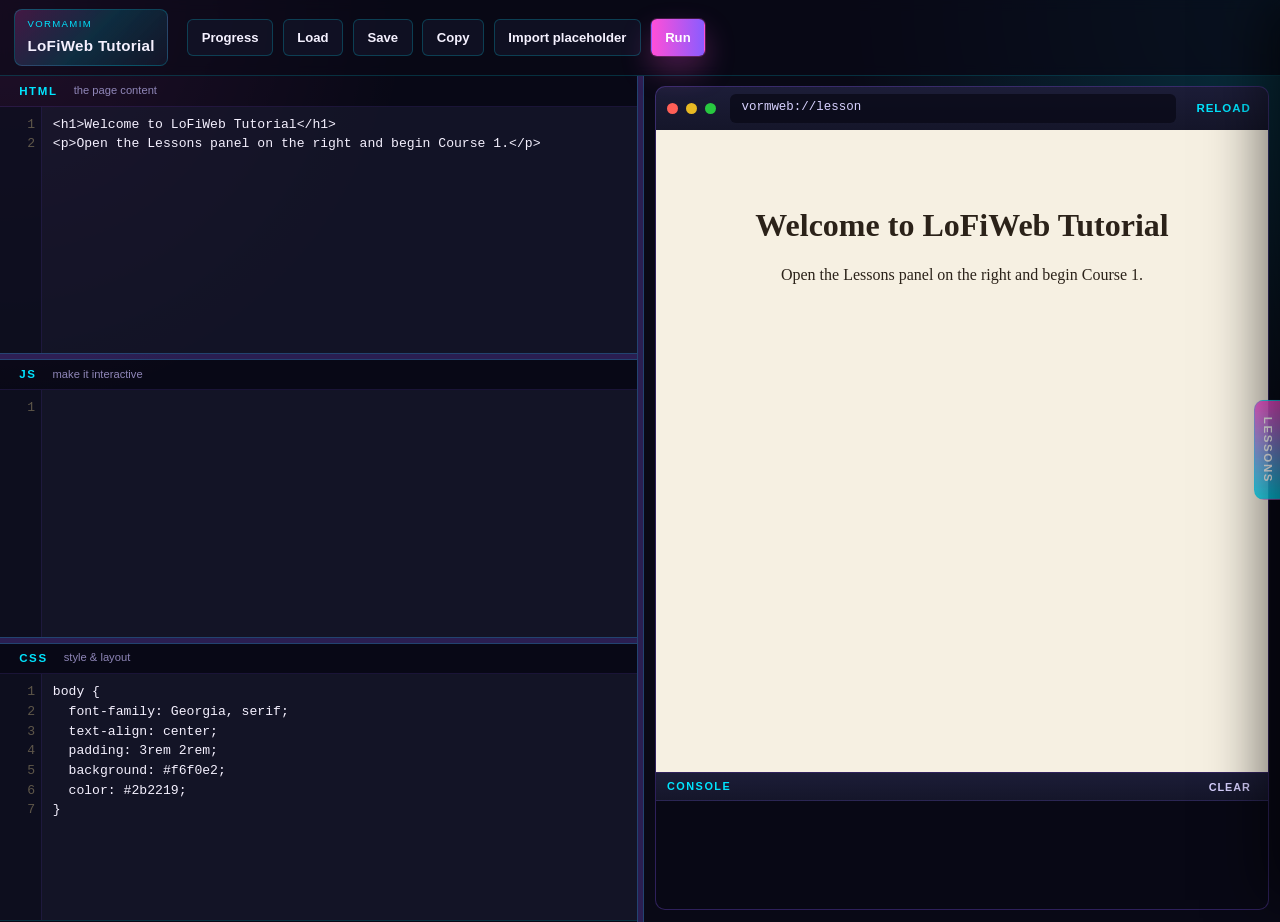
==== commit 4ab01955: "Fix check-button visibility bug, reposition close button, add confetti + scanline Fixes (reported by" ====
--- a/ide.html
+++ b/ide.html
@@ -70,7 +70,10 @@
         <div class="vw-address"><span id="vwUrl">vormweb://lesson</span></div>
         <button class="vw-reload" id="reloadBtn" title="Reload preview">Reload</button>
       </div>
-      <iframe id="preview" class="vw-screen" sandbox="allow-scripts allow-modals" title="VormWeb live preview"></iframe>
+      <div class="vw-screen-wrap" id="vwScreenWrap">
+        <iframe id="preview" class="vw-screen" sandbox="allow-scripts allow-modals" title="VormWeb live preview"></iframe>
+        <div class="vw-scanline" id="vwScanline" aria-hidden="true"></div>
+      </div>
       <div class="vw-console">
         <div class="vw-console-head">
           <span class="label">Console</span>
--- a/css/style.css
+++ b/css/style.css
@@ -1,43 +1,49 @@
 /* ============================================================================
-   LoFiWeb Tutorial — dark academia theme for the Vormamim tutorial IDE
-   Design tokens adopted from the Vormamim "CrashCoursePython" house style.
+   LoFiWeb Tutorial — synthwave theme for the Vormamim tutorial IDE
+   Design tokens match the house style shared with LoFiPySQL, LoFiFlask and
+   CrashCoursePython's own site.css.
    ========================================================================== */
 
 :root {
-  --bg: #171310;
-  --bg-strong: #221b14;
-  --panel: rgba(36, 29, 22, 0.82);
-  --panel-2: rgba(33, 26, 20, 0.84);
-  --panel-border: rgba(148, 106, 58, 0.30);
-  --cyan-line: rgba(197, 160, 90, 0.18);
-  --ink: #e9dfc9;
-  --muted: #a99a7f;
-  --muted-2: #cbbc9d;
-  --accent: #c9a227;
-  --accent-2: #8a3b44;
-  --cyan: #d6c28a;
-  --cyan-strong: #c5a05a;
-  --pink-soft: #d8b656;
-  --ok: #7a9a6d;
-  --err: #c96a5a;
+  --bg: #090916;
+  --bg-strong: #15162a;
+  --panel: rgba(21, 22, 42, 0.82);
+  --panel-2: rgba(21, 22, 42, 0.84);
+  --panel-border: rgba(138, 92, 255, 0.30);
+  --cyan-line: rgba(0, 229, 255, 0.18);
+  --ink: #f5f1ff;
+  --muted: #8f86b8;
+  --muted-2: #d8d1ff;
+  --accent: #ff4fd8;
+  --accent-2: #8a5cff;
+  --cyan: #00e5ff;
+  --cyan-strong: #00c2d6;
+  --pink-soft: #ff8fe8;
+  --ok: #6bffb0;
+  --err: #ff6b8b;
   --shadow: 0 18px 40px rgba(0, 0, 0, 0.38);
-  --mono: "SFMono-Regular", Consolas, "Liberation Mono", Menlo, monospace;
+  --mono: "Fira Code", "SFMono-Regular", Consolas, "Liberation Mono", Menlo, monospace;
+  --sans: "Inter", "Segoe UI", "Avenir Next", "Helvetica Neue", sans-serif;
 }
 
 * { box-sizing: border-box; }
+/* The native `hidden` attribute has the same specificity as a class selector,
+   so any element with a class that sets `display` (e.g. `.button`) silently
+   ignores `hidden` unless we force it here. */
+[hidden] { display: none !important; }
 html { scroll-behavior: smooth; }
 
 body {
   margin: 0;
   min-height: 100vh;
   background:
-    radial-gradient(circle at top left, rgba(201, 162, 39, 0.20), transparent 26%),
-    radial-gradient(circle at top right, rgba(197, 160, 90, 0.18), transparent 28%),
-    linear-gradient(180deg, rgba(23, 19, 16, 0.68) 0%, rgba(23, 19, 16, 0.96) 100%);
+    radial-gradient(circle at top left, rgba(255, 79, 216, 0.20), transparent 26%),
+    radial-gradient(circle at top right, rgba(0, 229, 255, 0.18), transparent 28%),
+    linear-gradient(180deg, rgba(9, 9, 22, 0.68) 0%, rgba(9, 9, 22, 0.96) 100%);
   background-color: var(--bg);
   background-attachment: fixed;
   color: var(--ink);
-  font-family: Georgia, "Palatino Linotype", "Book Antiqua", serif;
+  font-family: var(--sans);
   line-height: 1.6;
 }
 
@@ -59,7 +65,7 @@
   overflow-y: auto;
   padding: 1.5rem 1.1rem 2.5rem;
   border-right: 1px solid var(--cyan-line);
-  background: linear-gradient(180deg, rgba(36, 29, 22, 0.96), rgba(20, 16, 13, 0.92));
+  background: linear-gradient(180deg, rgba(21, 22, 42, 0.96), rgba(9, 9, 22, 0.92));
   backdrop-filter: blur(12px);
 }
 
@@ -68,11 +74,11 @@
   margin-bottom: 1.4rem;
   padding: 0.95rem;
   border-radius: 8px;
-  border: 1px solid rgba(197, 160, 90, 0.22);
-  background: linear-gradient(135deg, rgba(201, 162, 39, 0.20), rgba(197, 160, 90, 0.16), rgba(36, 29, 22, 0.92));
-  color: #efe6d0;
+  border: 1px solid rgba(0, 229, 255, 0.22);
+  background: linear-gradient(135deg, rgba(255, 79, 216, 0.20), rgba(0, 229, 255, 0.16), rgba(21, 22, 42, 0.92));
+  color: #f5f1ff;
   text-decoration: none;
-  box-shadow: 0 0 0 1px rgba(201, 162, 39, 0.18), var(--shadow);
+  box-shadow: 0 0 0 1px rgba(255, 79, 216, 0.18), var(--shadow);
 }
 .brand-kicker {
   display: block;
@@ -94,13 +100,13 @@
 
 .lesson-group + .lesson-group { margin-top: 0.9rem; }
 .lesson-group {
-  border: 1px solid rgba(197, 160, 90, 0.14);
+  border: 1px solid rgba(0, 229, 255, 0.14);
   border-radius: 8px;
-  background: rgba(36, 29, 22, 0.72);
+  background: rgba(21, 22, 42, 0.72);
 }
 .lesson-group[open] {
-  border-color: rgba(201, 162, 39, 0.42);
-  background: rgba(41, 33, 25, 0.92);
+  border-color: rgba(255, 79, 216, 0.42);
+  background: rgba(28, 29, 56, 0.92);
 }
 .lesson-group summary {
   cursor: pointer;
@@ -141,8 +147,8 @@
   transition: background-color 120ms ease, border-color 120ms ease;
 }
 .lesson-link:hover {
-  background: rgba(201, 162, 39, 0.12);
-  border-color: rgba(197, 160, 90, 0.22);
+  background: rgba(255, 79, 216, 0.12);
+  border-color: rgba(0, 229, 255, 0.22);
 }
 .lesson-link .code {
   font-family: var(--mono);
@@ -151,16 +157,16 @@
   min-width: 1.6rem;
 }
 .lesson-link.active {
-  background: linear-gradient(90deg, rgba(201, 162, 39, 0.95), rgba(197, 160, 90, 0.85));
-  color: #1b1610;
+  background: linear-gradient(90deg, rgba(255, 79, 216, 0.95), rgba(0, 229, 255, 0.85));
+  color: #ffffff;
   font-weight: 600;
 }
-.lesson-link.active .code { color: #1b1610; }
+.lesson-link.active .code { color: #ffffff; }
 .lesson-link.done::after {
   content: "done"; margin-left: auto; color: var(--ok);
   font-size: 0.66rem; letter-spacing: 0.1em; text-transform: uppercase;
 }
-.lesson-link.active.done::after { color: #1b1610; }
+.lesson-link.active.done::after { color: #ffffff; }
 
 /* --------------------------------------------------------------- main --- */
 .main {
@@ -176,7 +182,7 @@
   gap: 0.75rem;
   padding: 0.7rem 1.1rem;
   border-bottom: 1px solid var(--cyan-line);
-  background: rgba(20, 16, 13, 0.55);
+  background: rgba(9, 9, 22, 0.55);
   backdrop-filter: blur(3px);
 }
 .topbar .eyebrow {
@@ -207,14 +213,14 @@
   white-space: nowrap;
 }
 .button-primary {
-  background: linear-gradient(90deg, #c9a227, #8a3b44);
-  color: #1b1610;
-  box-shadow: 0 0 0 1px rgba(201, 162, 39, 0.22), 0 14px 30px rgba(201, 162, 39, 0.28);
+  background: linear-gradient(90deg, #ff4fd8, #8a5cff);
+  color: #ffffff;
+  box-shadow: 0 0 0 1px rgba(255, 79, 216, 0.22), 0 14px 30px rgba(255, 79, 216, 0.28);
 }
 .button-secondary {
-  background: rgba(36, 29, 22, 0.70);
+  background: rgba(21, 22, 42, 0.70);
   color: var(--ink);
-  border-color: rgba(197, 160, 90, 0.22);
+  border-color: rgba(0, 229, 255, 0.22);
 }
 .button:disabled { opacity: 0.5; cursor: not-allowed; }
 
@@ -234,7 +240,7 @@
   border: 1px solid var(--panel-border);
   border-radius: 10px;
   background: var(--panel);
-  box-shadow: 0 0 0 1px rgba(197, 160, 90, 0.08), var(--shadow);
+  box-shadow: 0 0 0 1px rgba(0, 229, 255, 0.08), var(--shadow);
   overflow: hidden;
 }
 .pane-head {
@@ -243,7 +249,7 @@
   gap: 0.6rem;
   padding: 0.45rem 0.75rem;
   border-bottom: 1px solid var(--cyan-line);
-  background: rgba(20, 16, 13, 0.5);
+  background: rgba(9, 9, 22, 0.5);
 }
 .pane-head .dot { width: 9px; height: 9px; border-radius: 50%; }
 .dot.pink { background: var(--accent); }
@@ -266,8 +272,8 @@
   gap: 0.3rem;
   padding: 0.32rem 0.7rem;
   border-radius: 6px;
-  border: 1px solid rgba(197, 160, 90, 0.30);
-  background: rgba(36, 29, 22, 0.75);
+  border: 1px solid rgba(0, 229, 255, 0.30);
+  background: rgba(21, 22, 42, 0.75);
   color: var(--ink);
   font: inherit;
   font-size: 0.76rem;
@@ -278,9 +284,9 @@
 .pane-btn:hover { border-color: var(--accent); }
 .pane-btn.run {
   border-color: transparent;
-  background: linear-gradient(90deg, #c9a227, #8a3b44);
-  color: #1b1610;
-  box-shadow: 0 0 0 1px rgba(201, 162, 39, 0.22), 0 8px 18px rgba(201, 162, 39, 0.25);
+  background: linear-gradient(90deg, #ff4fd8, #8a5cff);
+  color: #ffffff;
+  box-shadow: 0 0 0 1px rgba(255, 79, 216, 0.22), 0 8px 18px rgba(255, 79, 216, 0.25);
 }
 .pane-btn:disabled { opacity: 0.5; cursor: not-allowed; }
 
@@ -299,7 +305,7 @@
   tab-size: 2;
 }
 #editor:focus { outline: none; }
-#editor::selection { background: rgba(201, 162, 39, 0.35); }
+#editor::selection { background: rgba(255, 79, 216, 0.35); }
 
 .terminal {
   flex: 1;
@@ -319,26 +325,26 @@
 .result-table th, .result-table td {
   padding: 0.32rem 0.6rem;
   text-align: left;
-  border-bottom: 1px solid rgba(148, 106, 58, 0.18);
+  border-bottom: 1px solid rgba(138, 92, 255, 0.18);
   white-space: nowrap;
 }
 .result-table th {
   position: sticky;
   top: 0;
-  background: rgba(41, 33, 25, 0.98);
+  background: rgba(28, 29, 56, 0.98);
   color: var(--cyan);
   text-transform: uppercase;
   font-size: 0.68rem;
   letter-spacing: 0.08em;
 }
 .result-table tbody tr:nth-child(even) { background: rgba(255, 255, 255, 0.03); }
-.result-table tbody tr:hover { background: rgba(201, 162, 39, 0.10); }
+.result-table tbody tr:hover { background: rgba(255, 79, 216, 0.10); }
 
 .dialect-hint {
   margin: 0 0 0.6rem;
   padding: 0.5rem 0.7rem;
   border-left: 3px solid var(--cyan-strong);
-  background: rgba(197, 160, 90, 0.08);
+  background: rgba(0, 229, 255, 0.08);
   color: var(--muted-2);
   border-radius: 4px;
 }
@@ -353,11 +359,11 @@
   z-index: 30;
   writing-mode: vertical-rl;
   padding: 1rem 0.4rem;
-  border: 1px solid rgba(197, 160, 90, 0.3);
+  border: 1px solid rgba(0, 229, 255, 0.3);
   border-right: 0;
   border-radius: 10px 0 0 10px;
-  background: linear-gradient(180deg, rgba(201, 162, 39, 0.9), rgba(197, 160, 90, 0.85));
-  color: #1b1610;
+  background: linear-gradient(180deg, rgba(255, 79, 216, 0.9), rgba(0, 229, 255, 0.85));
+  color: #ffffff;
   font-weight: 800;
   letter-spacing: 0.14em;
   text-transform: uppercase;
@@ -374,8 +380,8 @@
   height: 100vh;
   overflow-y: auto;
   padding: 1.4rem 1.3rem 3rem;
-  border-left: 1px solid rgba(197, 160, 90, 0.22);
-  background: linear-gradient(180deg, rgba(41, 33, 25, 0.98), rgba(23, 19, 16, 0.98));
+  border-left: 1px solid rgba(0, 229, 255, 0.22);
+  background: linear-gradient(180deg, rgba(28, 29, 56, 0.98), rgba(9, 9, 22, 0.98));
   box-shadow: -20px 0 50px rgba(0, 0, 0, 0.5);
   transform: translateX(100%);
   transition: transform 220ms ease;
@@ -388,8 +394,8 @@
   right: 1rem;
   padding: 0.35rem 0.8rem;
   border-radius: 6px;
-  border: 1px solid rgba(197, 160, 90, 0.3);
-  background: rgba(36, 29, 22, 0.8);
+  border: 1px solid rgba(0, 229, 255, 0.3);
+  background: rgba(21, 22, 42, 0.8);
   color: var(--ink);
   font-size: 0.72rem;
   font-weight: 700;
@@ -420,7 +426,7 @@
   border: 1px solid var(--panel-border);
   border-radius: 12px;
   background: var(--panel-2);
-  box-shadow: 0 0 0 1px rgba(197, 160, 90, 0.08), 0 8px 24px rgba(0, 0, 0, 0.24);
+  box-shadow: 0 0 0 1px rgba(0, 229, 255, 0.08), 0 8px 24px rgba(0, 0, 0, 0.24);
 }
 .card > h3 {
   margin: 0 0 0.6rem;
@@ -437,7 +443,7 @@
   font-size: 0.86em;
   padding: 0.05rem 0.3rem;
   border-radius: 4px;
-  background: rgba(197, 160, 90, 0.12);
+  background: rgba(0, 229, 255, 0.12);
   color: var(--cyan);
 }
 .theory pre {
@@ -446,7 +452,7 @@
   overflow-x: auto;
   border-radius: 8px;
   border: 1px solid var(--cyan-line);
-  background: rgba(20, 16, 13, 0.8);
+  background: rgba(9, 9, 22, 0.8);
 }
 .theory pre code { background: none; padding: 0; color: var(--ink); }
 .theory .keyword { color: var(--accent); font-weight: 700; }
@@ -462,7 +468,7 @@
   border: 1px solid var(--cyan-line);
   border-top: 0;
   border-radius: 0 0 8px 8px;
-  background: rgba(197, 160, 90, 0.10);
+  background: rgba(0, 229, 255, 0.10);
   color: var(--cyan);
   font: inherit;
   font-size: 0.78rem;
@@ -470,8 +476,8 @@
   cursor: pointer;
   transition: background 120ms ease, color 120ms ease;
 }
-.try-btn:hover { background: linear-gradient(90deg, #c9a227, #8a3b44); color: #1b1610; border-color: transparent; }
-.try-btn.ran { background: rgba(122, 154, 109, 0.18); color: var(--ok); }
+.try-btn:hover { background: linear-gradient(90deg, #ff4fd8, #8a5cff); color: #ffffff; border-color: transparent; }
+.try-btn.ran { background: rgba(107, 255, 176, 0.18); color: var(--ok); }
 
 /* a small "step" chip authors can use in theory via **Step 1** style headings */
 .theory .step {
@@ -479,7 +485,7 @@
   margin: 0.2rem 0;
   padding: 0.1rem 0.5rem;
   border-radius: 6px;
-  background: rgba(201, 162, 39, 0.16);
+  background: rgba(255, 79, 216, 0.16);
   color: var(--pink-soft);
   font-size: 0.7rem;
   font-weight: 700;
@@ -492,7 +498,7 @@
   padding: 0.3rem 0.5rem;
   text-align: left;
 }
-.theory table.spec th { color: var(--cyan); background: rgba(197, 160, 90, 0.08); }
+.theory table.spec th { color: var(--cyan); background: rgba(0, 229, 255, 0.08); }
 
 /* MCQ */
 .mcq .q { margin: 0 0 0.7rem; font-weight: 600; }
@@ -503,16 +509,16 @@
   margin-bottom: 0.5rem;
   padding: 0.6rem 0.8rem;
   border-radius: 8px;
-  border: 1px solid rgba(197, 160, 90, 0.2);
-  background: rgba(36, 29, 22, 0.7);
+  border: 1px solid rgba(0, 229, 255, 0.2);
+  background: rgba(21, 22, 42, 0.7);
   color: var(--ink);
   font: inherit;
   cursor: pointer;
   transition: border-color 120ms ease, background 120ms ease;
 }
 .mcq-option:hover { border-color: var(--accent); }
-.mcq-option.correct { border-color: var(--ok); background: rgba(122, 154, 109, 0.14); }
-.mcq-option.wrong { border-color: var(--err); background: rgba(201, 106, 90, 0.14); }
+.mcq-option.correct { border-color: var(--ok); background: rgba(107, 255, 176, 0.14); }
+.mcq-option.wrong { border-color: var(--err); background: rgba(255, 107, 139, 0.14); }
 .mcq-option:disabled { cursor: default; }
 .mcq-feedback {
   margin-top: 0.5rem;
@@ -522,8 +528,8 @@
   display: none;
 }
 .mcq-feedback.show { display: block; }
-.mcq-feedback.good { background: rgba(122, 154, 109, 0.12); color: var(--ok); }
-.mcq-feedback.bad { background: rgba(201, 106, 90, 0.12); color: var(--err); }
+.mcq-feedback.good { background: rgba(107, 255, 176, 0.12); color: var(--ok); }
+.mcq-feedback.bad { background: rgba(255, 107, 139, 0.12); color: var(--err); }
 
 /* Task */
 .task .prompt { color: var(--muted-2); }
@@ -531,7 +537,7 @@
   margin: 0.6rem 0;
   padding: 0.6rem 0.8rem;
   border-left: 3px solid var(--accent);
-  background: rgba(201, 162, 39, 0.08);
+  background: rgba(255, 79, 216, 0.08);
   border-radius: 4px;
   font-size: 0.85rem;
   color: var(--muted-2);
@@ -557,18 +563,35 @@
   justify-content: center;
   flex-direction: column;
   gap: 1rem;
-  background: rgba(23, 19, 16, 0.96);
+  background: rgba(9, 9, 22, 0.96);
   color: var(--muted);
 }
 .loader.hidden { display: none; }
 .loader .ring {
   width: 44px; height: 44px;
-  border: 3px solid rgba(197, 160, 90, 0.25);
+  border: 3px solid rgba(0, 229, 255, 0.25);
   border-top-color: var(--accent);
   border-radius: 50%;
   animation: spin 0.9s linear infinite;
 }
 @keyframes spin { to { transform: rotate(360deg); } }
+
+/* ------------------------------------------------------------ confetti --- */
+.confetti-piece {
+  position: fixed;
+  top: -14px;
+  width: 8px; height: 14px;
+  border-radius: 2px;
+  pointer-events: none;
+  z-index: 90;
+  animation: confetti-fall linear forwards;
+}
+@keyframes confetti-fall {
+  to { transform: translateY(105vh) rotate(var(--spin)); opacity: 0.2; }
+}
+@media (prefers-reduced-motion: reduce) {
+  .confetti-piece { display: none; }
+}
 
 /* ------------------------------------------------------------ responsive --- */
 @media (max-width: 900px) {
@@ -594,35 +617,33 @@
 .scene .sky {
   position: absolute; inset: 0;
   background:
-    radial-gradient(120% 80% at 50% 78%, rgba(201, 162, 39,0.35), transparent 60%),
-    linear-gradient(180deg, #1d1710 0%, #2a2115 45%, #3a2d1c 60%, #171310 100%);
-}
-/* a warm pool of lamplight behind the wordmark */
+    radial-gradient(120% 80% at 50% 78%, rgba(255, 79, 216, 0.28), transparent 60%),
+    radial-gradient(circle at 20% -10%, #241a4a 0%, transparent 45%),
+    linear-gradient(180deg, #15162a 0%, #0d0e1c 45%, #090916 100%);
+}
+/* a soft cyan/pink glow behind the wordmark */
 .scene .sun {
   position: absolute; left: 50%; top: 38%;
   width: 620px; height: 620px; transform: translate(-50%, -50%);
   border-radius: 50%;
   background: radial-gradient(circle,
-    rgba(216, 182, 86, 0.28) 0%,
-    rgba(201, 162, 39, 0.12) 45%,
+    rgba(0, 229, 255, 0.20) 0%,
+    rgba(255, 79, 216, 0.14) 45%,
     transparent 70%);
 }
-/* faint ruled lines, like a ledger page */
-.scene .grid {
-  position: absolute; inset: 0;
-  background-image: repeating-linear-gradient(180deg,
-    transparent 0 46px,
-    rgba(197, 160, 90, 0.07) 46px 47px);
-}
-/* drifting dust motes in the lamplight */
+/* the ledger-line motif doesn't fit the synthwave look -- switched off */
+.scene .grid { display: none; }
+/* a twinkling starfield */
 .scene .stars {
   position: absolute; inset: 0;
   background-image:
-    radial-gradient(1px 1px at 20% 30%, rgba(236, 223, 180, 0.8), transparent),
-    radial-gradient(1px 1px at 70% 20%, rgba(214, 194, 138, 0.7), transparent),
-    radial-gradient(1px 1px at 40% 60%, rgba(236, 223, 180, 0.6), transparent),
-    radial-gradient(1px 1px at 85% 45%, rgba(224, 199, 124, 0.7), transparent),
-    radial-gradient(1px 1px at 55% 15%, rgba(236, 223, 180, 0.7), transparent);
+    radial-gradient(1px 1px at 20% 30%, rgba(245, 241, 255, 0.9), transparent),
+    radial-gradient(1px 1px at 70% 20%, rgba(0, 229, 255, 0.8), transparent),
+    radial-gradient(1px 1px at 40% 60%, rgba(245, 241, 255, 0.7), transparent),
+    radial-gradient(1px 1px at 85% 45%, rgba(255, 79, 216, 0.8), transparent),
+    radial-gradient(1px 1px at 55% 15%, rgba(245, 241, 255, 0.8), transparent),
+    radial-gradient(1px 1px at 12% 75%, rgba(0, 229, 255, 0.7), transparent),
+    radial-gradient(1px 1px at 92% 80%, rgba(245, 241, 255, 0.6), transparent);
   animation: twinkle 6s ease-in-out infinite alternate;
 }
 @keyframes twinkle { from { opacity: 0.4; } to { opacity: 0.9; } }
@@ -636,16 +657,15 @@
 .landing-kicker {
   margin: 0 0 0.4rem; color: var(--cyan);
   text-transform: uppercase; letter-spacing: 0.42em; font-size: 0.82rem; font-weight: 700;
-  text-shadow: 0 0 12px rgba(197, 160, 90,0.6);
+  text-shadow: 0 0 12px rgba(0, 229, 255,0.6);
 }
 .wordmark {
-  margin: 0; font-weight: 700; letter-spacing: 0.02em;
-  font-family: Georgia, "Palatino Linotype", "Book Antiqua", serif;
+  margin: 0; font-weight: 800; letter-spacing: 0.02em;
+  font-family: var(--sans);
   font-size: clamp(2.6rem, 11vw, 7rem); line-height: 1.05;
-  color: #ecdfb4;
   padding-bottom: 0.15em;
-  border-bottom: 3px double rgba(138, 59, 68, 0.85);
-  text-shadow: 0 2px 18px rgba(201, 162, 39, 0.25);
+  background: linear-gradient(90deg, var(--cyan), var(--accent-2) 55%, var(--accent));
+  -webkit-background-clip: text; background-clip: text; color: transparent;
 }
 .landing-tagline {
   margin: 1rem 0 2rem; max-width: 40ch; color: var(--muted-2); font-size: 1.08rem;
@@ -654,17 +674,17 @@
 .enter-btn {
   position: relative; display: inline-flex; align-items: center; gap: 0.5rem;
   padding: 0.9rem 2rem; border-radius: 6px;
-  background: #c9a227;
-  color: #1b1610; font-weight: 700; font-size: 1.05rem; text-decoration: none;
+  background: #ff4fd8;
+  color: #ffffff; font-weight: 700; font-size: 1.05rem; text-decoration: none;
   border: 1px solid rgba(236, 223, 180, 0.4);
   box-shadow: 0 8px 24px rgba(0, 0, 0, 0.35);
 }
 .enter-btn.alt {
-  background: rgba(36, 29, 22, 0.85); color: #e9dfc9;
-  border: 1px solid rgba(197, 160, 90, 0.5);
-}
-.enter-btn:hover { transform: translateY(-2px); background: #d8b656; }
-.enter-btn.alt:hover { background: rgba(58, 45, 28, 0.9); }
+  background: rgba(21, 22, 42, 0.85); color: #f5f1ff;
+  border: 1px solid rgba(0, 229, 255, 0.5);
+}
+.enter-btn:hover { transform: translateY(-2px); background: #ff8fe8; }
+.enter-btn.alt:hover { background: rgba(28, 29, 56, 0.9); }
 .press-start {
   margin: 1.1rem 0 0; color: var(--cyan); font-size: 0.82rem;
   font-style: italic; letter-spacing: 0.18em;
@@ -676,7 +696,7 @@
 .landing-footer {
   position: fixed; bottom: 0; left: 0; right: 0; z-index: 2;
   padding: 0.9rem; text-align: center; color: var(--muted);
-  font-size: 0.78rem; background: linear-gradient(180deg, transparent, rgba(23, 19, 16,0.9));
+  font-size: 0.78rem; background: linear-gradient(180deg, transparent, rgba(9, 9, 22,0.9));
 }
 @media (prefers-reduced-motion: reduce) {
   .scene .sun, .scene .grid, .scene .stars, .wordmark, .enter-btn, .press-start { animation: none; }
@@ -688,7 +708,7 @@
   display: flex; align-items: center; gap: 0.6rem;
   padding: 0.55rem 0.9rem;
   border-bottom: 1px solid var(--cyan-line);
-  background: rgba(20, 16, 13,0.75); backdrop-filter: blur(6px);
+  background: rgba(9, 9, 22,0.75); backdrop-filter: blur(6px);
 }
 .brand.mini { margin: 0; padding: 0.4rem 0.75rem; box-shadow: none; }
 .brand.mini .brand-kicker { font-size: 0.6rem; margin-bottom: 0.1rem; }
@@ -710,8 +730,8 @@
 .editor-row:last-child { border-bottom: 1px solid var(--cyan-line); }
 .editor-head {
   display: flex; align-items: center; gap: 0.5rem;
-  padding: 0.35rem 0.7rem; background: rgba(20, 16, 13,0.5);
-  border-bottom: 1px solid rgba(148, 106, 58,0.14);
+  padding: 0.35rem 0.7rem; background: rgba(9, 9, 22,0.5);
+  border-bottom: 1px solid rgba(138, 92, 255,0.14);
 }
 .editor-head .label { font-size: 0.72rem; font-weight: 800; letter-spacing: 0.14em; color: var(--cyan); text-transform: uppercase; }
 .editor-head .hint { font-size: 0.7rem; color: var(--muted); }
@@ -721,7 +741,7 @@
   text-align: right; overflow: hidden;
   font-family: var(--mono); font-size: 0.82rem; line-height: 1.5;
   color: rgba(214, 194, 138,0.4);
-  background: rgba(20, 16, 13,0.5); border-right: 1px solid rgba(148, 106, 58,0.14);
+  background: rgba(9, 9, 22,0.5); border-right: 1px solid rgba(138, 92, 255,0.14);
   user-select: none; white-space: pre;
 }
 .code-input {
@@ -732,50 +752,76 @@
   font-family: var(--mono); font-size: 0.82rem; line-height: 1.5; tab-size: 2;
 }
 .code-input:focus { outline: none; }
-.code-input::selection { background: rgba(201, 162, 39,0.35); }
+.code-input::selection { background: rgba(255, 79, 216,0.35); }
 
 /* draggable divider */
 .divider {
-  cursor: col-resize; background: rgba(148, 106, 58,0.25);
+  cursor: col-resize; background: rgba(138, 92, 255,0.25);
   border-left: 1px solid var(--cyan-line); border-right: 1px solid var(--cyan-line);
   transition: background 120ms ease;
 }
-.divider:hover, .divider.dragging { background: linear-gradient(180deg, #c9a227, #c5a05a); }
+.divider:hover, .divider.dragging { background: linear-gradient(180deg, #ff4fd8, #00c2d6); }
 
 /* draggable row dividers between the three editors */
 .row-divider {
   flex: none; height: 7px; cursor: row-resize;
-  background: rgba(148, 106, 58,0.25);
+  background: rgba(138, 92, 255,0.25);
   border-top: 1px solid var(--cyan-line); border-bottom: 1px solid var(--cyan-line);
   transition: background 120ms ease;
   touch-action: none;
 }
-.row-divider:hover, .row-divider.dragging { background: linear-gradient(90deg, #c9a227, #c5a05a); }
+.row-divider:hover, .row-divider.dragging { background: linear-gradient(90deg, #ff4fd8, #00c2d6); }
 
 /* column 2: the VormWeb fake browser */
 .vormweb { display: flex; flex-direction: column; min-width: 0; min-height: 0; padding: 0.6rem 0.7rem 0.7rem; }
 .vw-chrome {
   display: flex; align-items: center; gap: 0.5rem;
   padding: 0.45rem 0.7rem; border-radius: 10px 10px 0 0;
-  background: linear-gradient(180deg, #33291d, #241d16);
+  background: linear-gradient(180deg, #1c1d38, #15162a);
   border: 1px solid var(--panel-border); border-bottom: 0;
 }
 .vw-dot { width: 11px; height: 11px; border-radius: 50%; }
-.vw-dot.red { background: #a85f52; } .vw-dot.amber { background: #b3913f; } .vw-dot.green { background: #5c7d54; }
+.vw-dot.red { background: #ff5f57; } .vw-dot.amber { background: #e8b923; } .vw-dot.green { background: #28c840; }
 .vw-address {
   flex: 1; display: flex; align-items: center; gap: 0.4rem;
   margin: 0 0.4rem; padding: 0.3rem 0.7rem; border-radius: 6px;
-  background: rgba(23, 19, 16,0.75); color: var(--muted-2);
+  background: rgba(9, 9, 22,0.75); color: var(--muted-2);
   font-family: var(--mono); font-size: 0.78rem;
 }
 .vw-reload {
   border: 0; background: none; color: var(--cyan); cursor: pointer;
   font-size: 0.72rem; font-weight: 700; letter-spacing: 0.08em; text-transform: uppercase;
 }
+.vw-screen-wrap {
+  position: relative;
+  flex: 1 1 auto; min-height: 0; display: flex;
+  overflow: hidden;
+  border: 1px solid var(--panel-border); border-top: 0;
+}
 .vw-screen {
   flex: 1 1 auto; min-height: 0; width: 100%;
-  border: 1px solid var(--panel-border); border-top: 0;
+  border: 0;
   background: #ffffff;
+}
+/* a synthwave scanline that sweeps down the preview each time it refreshes */
+.vw-scanline {
+  position: absolute; left: 0; right: 0; top: 0; height: 4px;
+  background: linear-gradient(90deg, transparent, var(--cyan) 20%, var(--accent) 50%, var(--accent-2) 80%, transparent);
+  box-shadow: 0 0 10px 1px var(--cyan), 0 0 22px 4px var(--accent);
+  mix-blend-mode: screen;
+  opacity: 0;
+  pointer-events: none;
+  z-index: 5;
+}
+.vw-scanline.scanning { animation: vw-scan 550ms ease-in-out; }
+@keyframes vw-scan {
+  0%   { top: 0; opacity: 0; }
+  8%   { opacity: 1; }
+  92%  { opacity: 1; }
+  100% { top: 100%; opacity: 0; }
+}
+@media (prefers-reduced-motion: reduce) {
+  .vw-scanline.scanning { animation: none; }
 }
 
 /* the small console under the preview */
@@ -783,13 +829,13 @@
   flex: none; display: flex; flex-direction: column;
   border: 1px solid var(--panel-border); border-top: 0;
   border-radius: 0 0 10px 10px; overflow: hidden;
-  background: rgba(23, 19, 16,0.85);
+  background: rgba(9, 9, 22,0.85);
 }
 .vw-console-head {
   display: flex; align-items: center; gap: 0.5rem;
   padding: 0.3rem 0.7rem;
-  background: linear-gradient(180deg, #33291d, #241d16);
-  border-bottom: 1px solid rgba(148, 106, 58,0.14);
+  background: linear-gradient(180deg, #1c1d38, #15162a);
+  border-bottom: 1px solid rgba(138, 92, 255,0.14);
 }
 .vw-console-head .spacer { flex: 1; }
 .vw-console-head .label {
@@ -806,18 +852,18 @@
   font-family: var(--mono); font-size: 0.76rem; line-height: 1.5;
 }
 .vw-console-body .entry { white-space: pre-wrap; overflow-wrap: break-word; color: var(--ink); }
-.vw-console-body .entry.warn { color: #b3913f; }
-.vw-console-body .entry.error { color: #a85f52; }
+.vw-console-body .entry.warn { color: #e8b923; }
+.vw-console-body .entry.error { color: #ff5f57; }
 .vw-console-body .entry.muted { color: var(--muted); font-style: italic; }
 
 /* tabbed cheat-sheet rail */
 .rail .tabs { display: grid; grid-template-columns: repeat(3, 1fr); gap: 0.35rem; margin: 0.3rem 0 1rem; }
 .tab {
   flex: 1; padding: 0.5rem 0.4rem; border-radius: 8px;
-  border: 1px solid rgba(197, 160, 90,0.2); background: rgba(36, 29, 22,0.7);
+  border: 1px solid rgba(0, 229, 255,0.2); background: rgba(21, 22, 42,0.7);
   color: var(--ink); font: inherit; font-weight: 700; font-size: 0.82rem; cursor: pointer;
 }
-.tab.active { background: linear-gradient(90deg, #c9a227, #c5a05a); color: #1b1610; border-color: transparent; }
+.tab.active { background: linear-gradient(90deg, #ff4fd8, #00c2d6); color: #ffffff; border-color: transparent; }
 .cheat-card {
   margin-bottom: 0.9rem; padding: 0.8rem 0.9rem;
   border: 1px solid var(--panel-border); border-radius: 10px; background: var(--panel-2);
@@ -826,27 +872,28 @@
 .cheat-card p { margin: 0 0 0.5rem; color: var(--muted-2); font-size: 0.86rem; }
 .cheat-card pre {
   margin: 0; padding: 0.6rem 0.7rem; overflow-x: auto;
-  border-radius: 8px; border: 1px solid var(--cyan-line); background: rgba(20, 16, 13,0.8);
+  border-radius: 8px; border: 1px solid var(--cyan-line); background: rgba(9, 9, 22,0.8);
   font-family: var(--mono); font-size: 0.8rem; color: var(--ink);
 }
 .cheat-card .keyword { color: var(--accent); font-weight: 700; }
 .copy-mini {
   margin-top: 0.4rem; padding: 0.28rem 0.7rem; border-radius: 6px;
-  border: 1px solid var(--cyan-line); background: rgba(197, 160, 90,0.1);
+  border: 1px solid var(--cyan-line); background: rgba(0, 229, 255,0.1);
   color: var(--cyan); font: inherit; font-size: 0.74rem; font-weight: 700; cursor: pointer;
 }
-.copy-mini:hover { background: linear-gradient(90deg,#c9a227,#8a3b44); color: #1b1610; border-color: transparent; }
+.copy-mini:hover { background: linear-gradient(90deg,#ff4fd8,#8a5cff); color: #ffffff; border-color: transparent; }
 
 /* placeholder modal */
 .modal-backdrop {
   position: fixed; inset: 0; z-index: 60; display: flex; align-items: center; justify-content: center;
-  background: rgba(16, 13, 10,0.75); backdrop-filter: blur(4px); padding: 1rem;
+  background: rgba(9, 9, 22,0.75); backdrop-filter: blur(4px); padding: 1rem;
 }
 .modal-backdrop[hidden] { display: none; }
 .modal {
+  position: relative;
   width: min(720px, 96vw); max-height: 88vh; overflow-y: auto;
   padding: 1.2rem 1.3rem 1.5rem; border-radius: 14px;
-  border: 1px solid var(--panel-border); background: linear-gradient(180deg, rgba(43, 34, 26,0.98), rgba(23, 19, 16,0.98));
+  border: 1px solid var(--panel-border); background: linear-gradient(180deg, rgba(28, 29, 56,0.98), rgba(9, 9, 22,0.98));
   box-shadow: var(--shadow);
 }
 .modal-head { display: flex; align-items: center; justify-content: space-between; }
@@ -855,7 +902,7 @@
 .ph-grid { display: grid; grid-template-columns: repeat(auto-fill, minmax(140px, 1fr)); gap: 0.8rem; }
 .ph-item {
   cursor: pointer; padding: 0.5rem; border-radius: 10px;
-  border: 1px solid var(--cyan-line); background: rgba(33, 26, 20,0.85); text-align: center;
+  border: 1px solid var(--cyan-line); background: rgba(21, 22, 42,0.85); text-align: center;
   transition: border-color 120ms ease, transform 120ms ease;
 }
 .ph-item:hover { border-color: var(--accent); transform: translateY(-2px); }
@@ -866,7 +913,7 @@
 .toast {
   position: fixed; bottom: 1.2rem; left: 50%; transform: translateX(-50%); z-index: 80;
   padding: 0.6rem 1.1rem; border-radius: 6px;
-  background: linear-gradient(90deg, #c9a227, #8a3b44); color: #1b1610;
+  background: linear-gradient(90deg, #ff4fd8, #8a5cff); color: #ffffff;
   font-weight: 700; font-size: 0.85rem; box-shadow: var(--shadow);
 }
 .toast[hidden] { display: none; }
@@ -887,7 +934,7 @@
 .tut-step p { color: var(--muted-2); }
 .tut-step pre {
   margin: 0.4rem 0; padding: 0.7rem 0.8rem; overflow-x: auto; border-radius: 8px;
-  border: 1px solid var(--cyan-line); background: rgba(20, 16, 13,0.8);
+  border: 1px solid var(--cyan-line); background: rgba(9, 9, 22,0.8);
   font-family: var(--mono); font-size: 0.82rem; color: var(--ink);
 }
 .tut-step .keyword { color: var(--accent); font-weight: 700; }
@@ -902,7 +949,7 @@
 .tut-code .step {
   display: inline-block; margin-bottom: 0.25rem;
   padding: 0.1rem 0.55rem; border-radius: 6px;
-  background: rgba(197, 160, 90,0.14); color: var(--cyan);
+  background: rgba(0, 229, 255,0.14); color: var(--cyan);
   font-size: 0.66rem; font-weight: 800; letter-spacing: 0.1em; text-transform: uppercase;
 }
 
@@ -929,11 +976,11 @@
 .lm-page pre {
   margin: 0.6rem 0; padding: 0.65rem 0.8rem; overflow-x: auto;
   border: 1px solid var(--panel-border); border-radius: 8px;
-  background: rgba(20, 16, 13, 0.8);
+  background: rgba(9, 9, 22, 0.8);
 }
 .lm-page code { font-family: var(--mono); font-size: 0.84rem; color: var(--ink); }
 .lm-page p code, .lm-page li code {
-  background: rgba(197, 160, 90, 0.14); border-radius: 4px; padding: 0 0.3em;
+  background: rgba(0, 229, 255, 0.14); border-radius: 4px; padding: 0 0.3em;
   color: var(--pink-soft);
 }
 .lm-page ul, .lm-page ol { padding-left: 1.3rem; }
@@ -948,13 +995,13 @@
 .lm-checks li {
   padding: 0.28rem 0.5rem; margin-bottom: 0.2rem;
   border-radius: 6px; font-size: 0.88rem;
-  border: 1px solid rgba(197, 160, 90, 0.14);
+  border: 1px solid rgba(0, 229, 255, 0.14);
   color: var(--muted-2);
 }
 .lm-checks li.pass {
-  border-color: rgba(122, 154, 109, 0.5);
-  background: rgba(122, 154, 109, 0.12);
-  color: #b9cbae;
+  border-color: rgba(107, 255, 176, 0.5);
+  background: rgba(107, 255, 176, 0.12);
+  color: #b8ffd9;
 }
 .lm-checks li.pass::before { content: "done "; color: var(--ok); font-size: 0.68rem; text-transform: uppercase; letter-spacing: 0.08em; }
 .lm-checks li.fail::before { content: "to do "; color: var(--muted); font-size: 0.68rem; text-transform: uppercase; letter-spacing: 0.08em; }
@@ -972,8 +1019,8 @@
 
 .lesson-complete-banner {
   margin: 0.6rem 0 0; padding: 0.5rem 0.8rem;
-  border: 1px solid rgba(122, 154, 109, 0.5); border-radius: 6px;
-  background: rgba(122, 154, 109, 0.12); color: #b9cbae; font-size: 0.9rem;
+  border: 1px solid rgba(107, 255, 176, 0.5); border-radius: 6px;
+  background: rgba(107, 255, 176, 0.12); color: #b8ffd9; font-size: 0.9rem;
 }
 
 /* status text on lesson rows */
@@ -992,8 +1039,8 @@
 .report-summary { color: var(--muted-2); margin: 0 0 1rem; }
 .exam-banner {
   margin: 0 0 1.6rem; padding: 0.8rem 1rem;
-  border: 1px solid rgba(201, 162, 39, 0.4); border-radius: 8px;
-  background: rgba(201, 162, 39, 0.08);
+  border: 1px solid rgba(255, 79, 216, 0.4); border-radius: 8px;
+  background: rgba(255, 79, 216, 0.08);
 }
 .report-course { margin-bottom: 1.8rem; }
 .report-course h2 { font-size: 1.05rem; color: var(--cyan); }
@@ -1002,7 +1049,7 @@
 }
 .report-table th, .report-table td {
   text-align: left; padding: 0.4rem 0.6rem;
-  border-bottom: 1px solid rgba(197, 160, 90, 0.14);
+  border-bottom: 1px solid rgba(0, 229, 255, 0.14);
   vertical-align: top;
 }
 .report-table th {
@@ -1015,7 +1062,7 @@
 .report-table td.flagged { color: var(--err); font-size: 0.8rem; }
 .report-danger {
   margin-top: 2.5rem; padding: 1rem;
-  border: 1px solid rgba(201, 106, 90, 0.35); border-radius: 8px;
+  border: 1px solid rgba(255, 107, 139, 0.35); border-radius: 8px;
 }
 .report-danger h2 { margin: 0 0 0.3rem; font-size: 0.95rem; color: var(--err); }
 .report-danger p { margin: 0 0 0.7rem; font-size: 0.85rem; color: var(--muted-2); }
@@ -1025,7 +1072,7 @@
 .exam-timer {
   font-family: var(--mono); font-size: 1.05rem; font-weight: 700;
   color: var(--accent); padding: 0.2rem 0.7rem;
-  border: 1px solid rgba(201, 162, 39, 0.4); border-radius: 6px;
+  border: 1px solid rgba(255, 79, 216, 0.4); border-radius: 6px;
   font-variant-numeric: tabular-nums;
 }
 .exam-qcount { font-size: 0.82rem; color: var(--muted-2); white-space: nowrap; }
